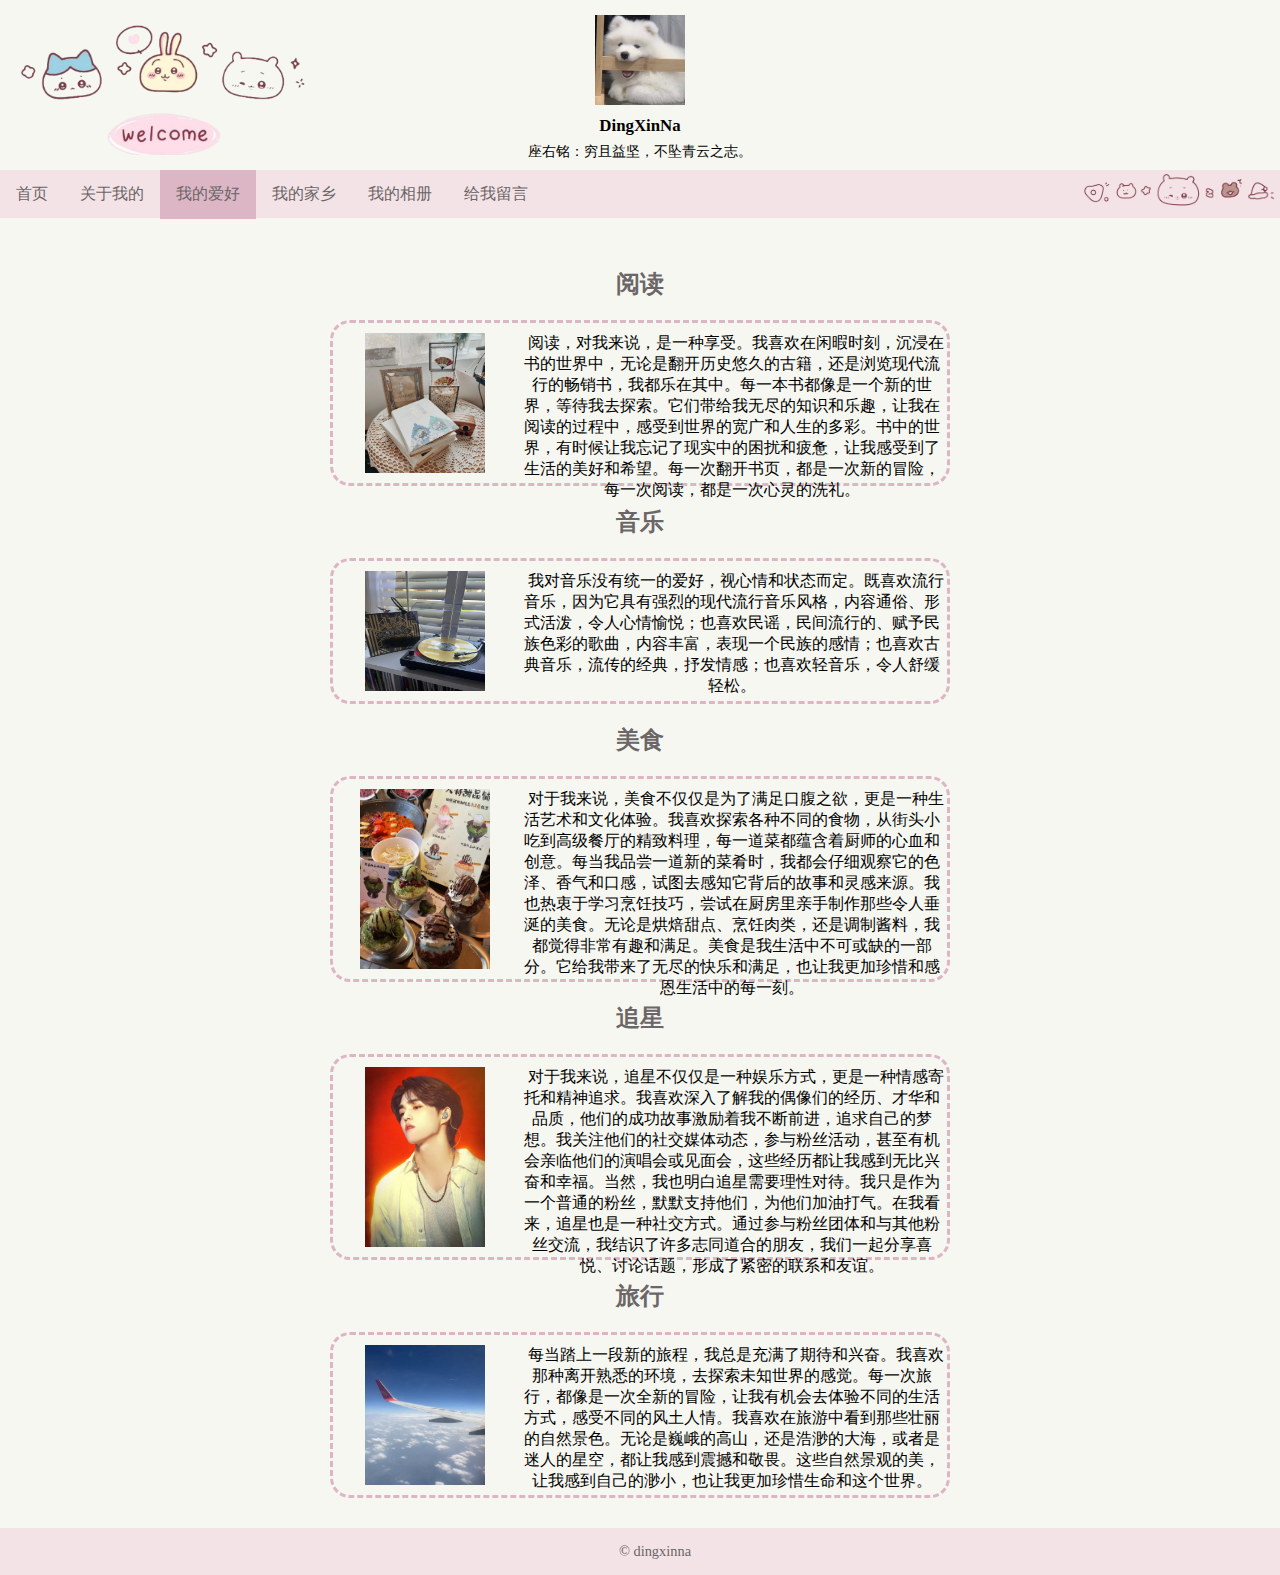
==== hobby.html @ 822d25b6 "main" ====
<!DOCTYPE html>
<html lang="en">

<head>
    <meta charset="UTF-8">
    <meta name="viewport" content="width=device-width, initial-scale=1.0">
    <title>我的爱好</title>
    <link rel="stylesheet" href="./css/hobby.css">
</head>

<body>
    <header>
        <img src="./images/头像.jpg" alt="图片" width="90" height="90">
        <br>
        <h3>DingXinNa</h3>
        <p>座右铭：穷且益坚，不坠青云之志。</p>
    </header>
    <nav>
        <ul>
            <li><a href="./index.html">首页</a></li>
            <li><a href="./information.html">关于我的</a></li>
            <li><a class="selected" href="./hobby.html">我的爱好</a></li>
            <li><a href="./hometown.html">我的家乡</a></li>
            <li><a href="./pictures.html">我的相册</a></li>
            <li><a href="./message.html">给我留言</a></li>
            <img src="./images/导航.png" alt="">
        </ul>
    </nav>
    <div id="main">
        <h2>阅读</h2>
        <div id="read">
            <div class="img"><img src="./images/阅读.jpg" alt="" width="120px" height="140px"></div>
            <div class="text">
                &nbsp;&nbsp;阅读，对我来说，是一种享受。我喜欢在闲暇时刻，沉浸在书的世界中，无论是翻开历史悠久的古籍，还是浏览现代流行的畅销书，我都乐在其中。每一本书都像是一个新的世界，等待我去探索。它们带给我无尽的知识和乐趣，让我在阅读的过程中，感受到世界的宽广和人生的多彩。书中的世界，有时候让我忘记了现实中的困扰和疲惫，让我感受到了生活的美好和希望。每一次翻开书页，都是一次新的冒险，每一次阅读，都是一次心灵的洗礼。
            </div>
        </div>
        <h2>音乐</h2>
        <div id="music">
            <div class="img"><img src="./images/音乐.jpg" alt="" width="120" height="120"></div>
            <div class="text">
                &nbsp;&nbsp;我对音乐没有统一的爱好，视心情和状态而定。既喜欢流行音乐，因为它具有强烈的现代流行音乐风格，内容通俗、形式活泼，令人心情愉悦；也喜欢民谣，民间流行的、赋予民族色彩的歌曲，内容丰富，表现一个民族的感情；也喜欢古典音乐，流传的经典，抒发情感；也喜欢轻音乐，令人舒缓轻松。
            </div>
        </div>
        <h2>美食</h2>
        <div id="eat">
            <div class="img"><img src="./images/美食.jpg" alt="" width="130px" height="180"></div>
            <div class="text">
                &nbsp;&nbsp;对于我来说，美食不仅仅是为了满足口腹之欲，更是一种生活艺术和文化体验。我喜欢探索各种不同的食物，从街头小吃到高级餐厅的精致料理，每一道菜都蕴含着厨师的心血和创意。每当我品尝一道新的菜肴时，我都会仔细观察它的色泽、香气和口感，试图去感知它背后的故事和灵感来源。我也热衷于学习烹饪技巧，尝试在厨房里亲手制作那些令人垂涎的美食。无论是烘焙甜点、烹饪肉类，还是调制酱料，我都觉得非常有趣和满足。美食是我生活中不可或缺的一部分。它给我带来了无尽的快乐和满足，也让我更加珍惜和感恩生活中的每一刻。
            </div>
        </div>
        <h2>追星</h2>
        <div id="star">
            <div class="img"><img src="./images/追星.jpg" alt="" width="120" height="180"></div>
            <div class="text">
                &nbsp;&nbsp;对于我来说，追星不仅仅是一种娱乐方式，更是一种情感寄托和精神追求。我喜欢深入了解我的偶像们的经历、才华和品质，他们的成功故事激励着我不断前进，追求自己的梦想。我关注他们的社交媒体动态，参与粉丝活动，甚至有机会亲临他们的演唱会或见面会，这些经历都让我感到无比兴奋和幸福。当然，我也明白追星需要理性对待。我只是作为一个普通的粉丝，默默支持他们，为他们加油打气。在我看来，追星也是一种社交方式。通过参与粉丝团体和与其他粉丝交流，我结识了许多志同道合的朋友，我们一起分享喜悦、讨论话题，形成了紧密的联系和友谊。
            </div>
        </div>
        <h2>旅行</h2>
        <div id="travel">
            <div class="img"><img src="./images/旅行.jpg" alt="" width="120px" height="140px"></div>
            <div class="text">
                &nbsp;&nbsp;每当踏上一段新的旅程，我总是充满了期待和兴奋。我喜欢那种离开熟悉的环境，去探索未知世界的感觉。每一次旅行，都像是一次全新的冒险，让我有机会去体验不同的生活方式，感受不同的风土人情。我喜欢在旅游中看到那些壮丽的自然景色。无论是巍峨的高山，还是浩渺的大海，或者是迷人的星空，都让我感到震撼和敬畏。这些自然景观的美，让我感到自己的渺小，也让我更加珍惜生命和这个世界。
            </div>
        </div>
    </div>
    <footer>
        &copy; dingxinna
    </footer>
</body>

</html>
---- css/hobby.css ----
body {
    background-color: rgb(247, 247, 241);
    margin: 0;
}

header {
    background: url(../images/页眉.png) no-repeat;
    background-size: 300px 150px;
    text-align: center;
    margin: 15px;
    font-size: 90%;
    line-height: 8px;
}

nav {
    height: 48px;
    background-color: rgb(244, 227, 230);
    width: 100%;
    padding: 0 30px 0 0;
    margin: 0;
}


nav ul {
    list-style-type: none;
    margin: 0;
    padding: 0;
    overflow: hidden;
}

nav ul li {
    float: left;
}

nav ul li a {
    display: block;
    color: rgb(107, 102, 103);
    text-align: center;
    padding: 14px 16px;
    text-decoration: none;
}

/* 当鼠标悬停时把链接颜色更改为 #f7f2f2 */
nav ul li a:hover {
    background-color: #f7f2f2;
}

nav ul li .selected {
    background-color: #ddb6c6;
}

nav ul img {
    float: right;
    width: 200px;
    -ms-hyphenate-limit-zone: 48px;
}

#main {
    /* border: #ddb6c6 3px dashed; */
    margin: 0 auto;
    margin-top: 20px;
    margin-bottom: 20px;
    width: 60%;
    height: 1250px;
    padding: 10px;
    text-align: center;

}

.text {
    text-align: center;
    font-family: serif;
    float: left;
    width: 70%;
    height: 130px;
}

.img {
    float: left;
    width: 30%;
    height: 130px;
}

#read {
    border: #ddb6c6 3px dashed;
    border-radius: 20px;
    height: 140px;
    width: 80%;
    margin: 0 auto;
    margin-top: 20px;
    margin-bottom: 20px;
    padding: 10px 0;

}

#music {
    border: #ddb6c6 3px dashed;
    border-radius: 20px;
    height: 120px;
    width: 80%;
    margin: 0 auto;
    margin-top: 20px;
    margin-bottom: 20px;
    padding: 10px 0;
}

#star {
    border: #ddb6c6 3px dashed;
    border-radius: 20px;
    height: 180px;
    width: 80%;
    margin: 0 auto;
    margin-top: 20px;
    margin-bottom: 20px;
    padding: 10px 0;
}

#eat {
    border: #ddb6c6 3px dashed;
    border-radius: 20px;
    height: 180px;
    width: 80%;
    margin: 0 auto;
    margin-top: 20px;
    margin-bottom: 20px;
    padding: 10px 0;
}

#travel {
    border: #ddb6c6 3px dashed;
    border-radius: 20px;
    height: 140px;
    width: 80%;
    margin: 0 auto;
    margin-top: 20px;
    margin-bottom: 20px;
    padding: 10px 0;
}

h2 {
    text-align: center;
    color: rgb(107, 102, 103);
    /* background-color: #ddb6c6; */
}

footer {
    font-size: 90%;
    padding: 15px;
    margin: 0px;
    color: rgb(107, 102, 103);
    background-color: rgb(244, 227, 230);
    /* position: absolute;
    bottom: 0; */
    /* 设置页脚position为absolute之后，再将其bottom值设为0，即可使其处于页面的底部 */
    width: 100%;
    text-align: center;
}
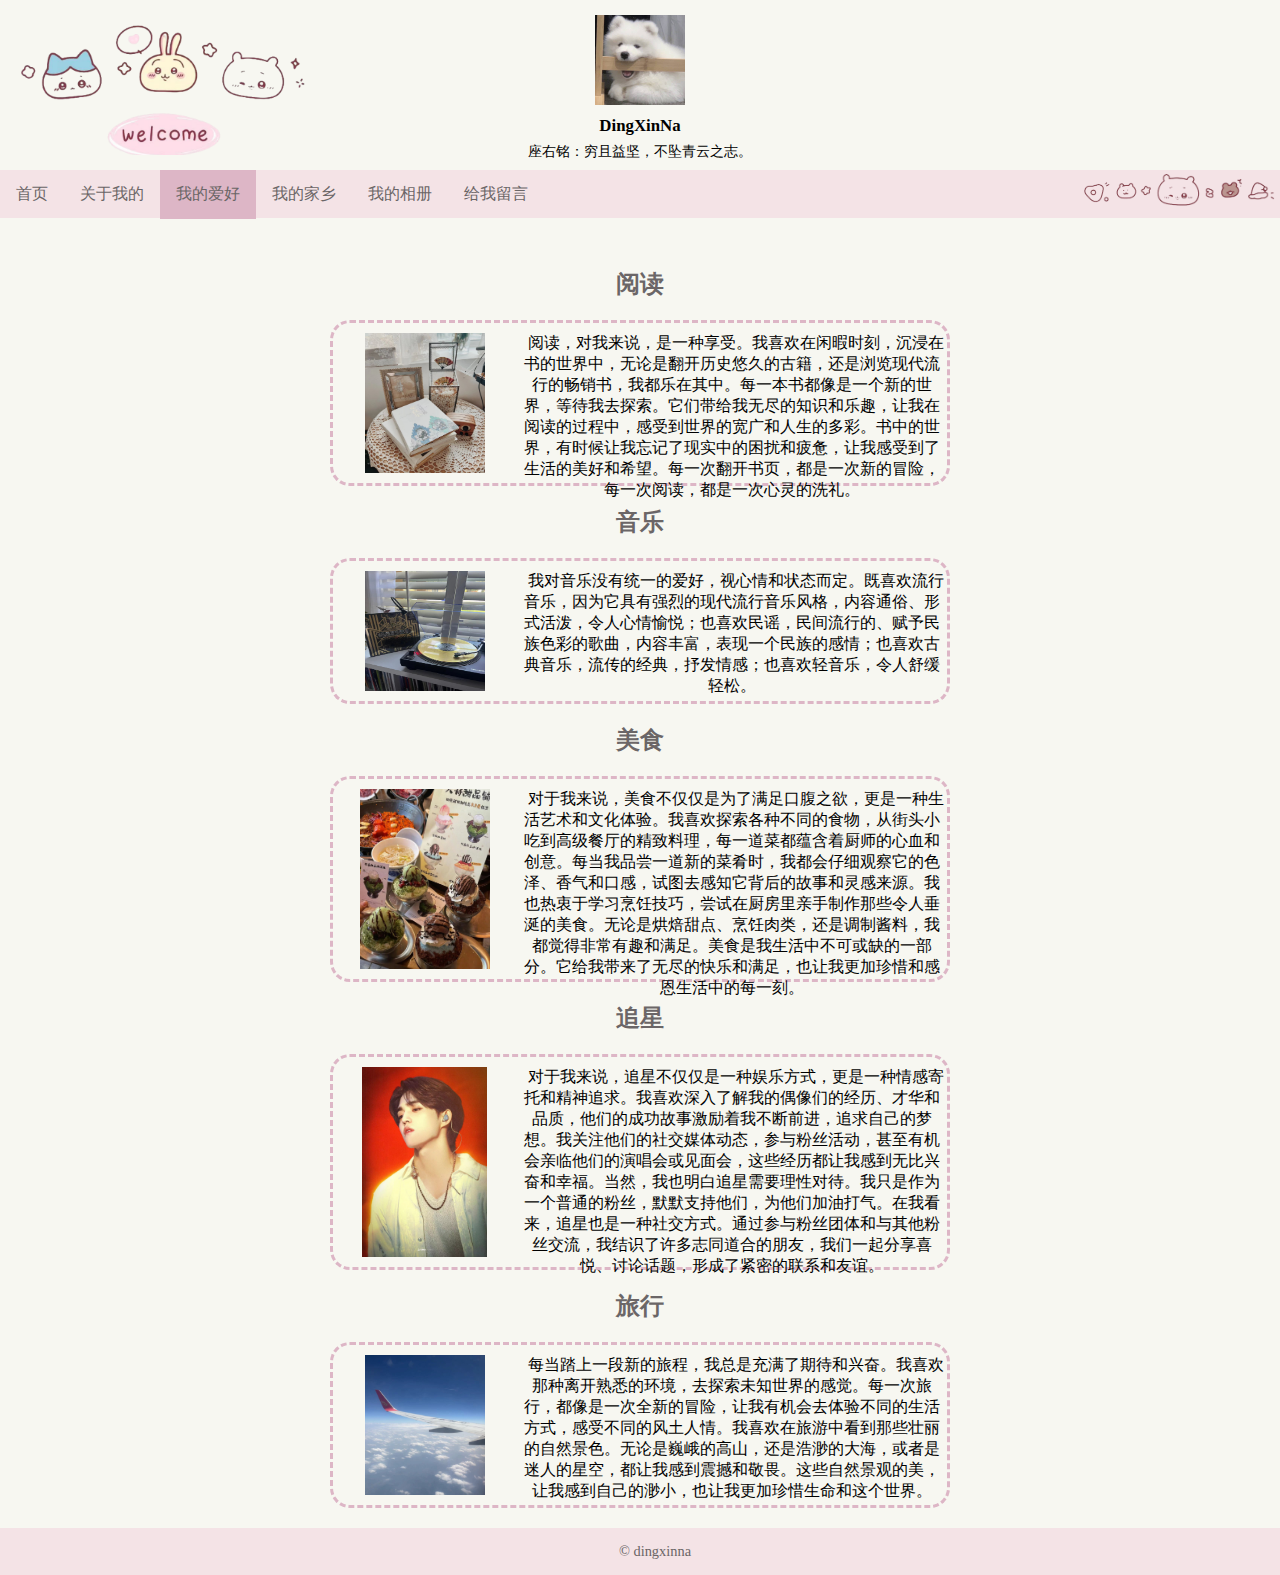
==== commit b050bfaf: "main" ====
--- a/hobby.html
+++ b/hobby.html
@@ -50,7 +50,7 @@
         </div>
         <h2>追星</h2>
         <div id="star">
-            <div class="img"><img src="./images/追星.jpg" alt="" width="120" height="180"></div>
+            <div class="img"><img src="./images/追星.jpg" alt="" width="125" height="190"></div>
             <div class="text">
                 &nbsp;&nbsp;对于我来说，追星不仅仅是一种娱乐方式，更是一种情感寄托和精神追求。我喜欢深入了解我的偶像们的经历、才华和品质，他们的成功故事激励着我不断前进，追求自己的梦想。我关注他们的社交媒体动态，参与粉丝活动，甚至有机会亲临他们的演唱会或见面会，这些经历都让我感到无比兴奋和幸福。当然，我也明白追星需要理性对待。我只是作为一个普通的粉丝，默默支持他们，为他们加油打气。在我看来，追星也是一种社交方式。通过参与粉丝团体和与其他粉丝交流，我结识了许多志同道合的朋友，我们一起分享喜悦、讨论话题，形成了紧密的联系和友谊。
             </div>
--- a/css/hobby.css
+++ b/css/hobby.css
@@ -107,7 +107,7 @@
 #star {
     border: #ddb6c6 3px dashed;
     border-radius: 20px;
-    height: 180px;
+    height: 190px;
     width: 80%;
     margin: 0 auto;
     margin-top: 20px;
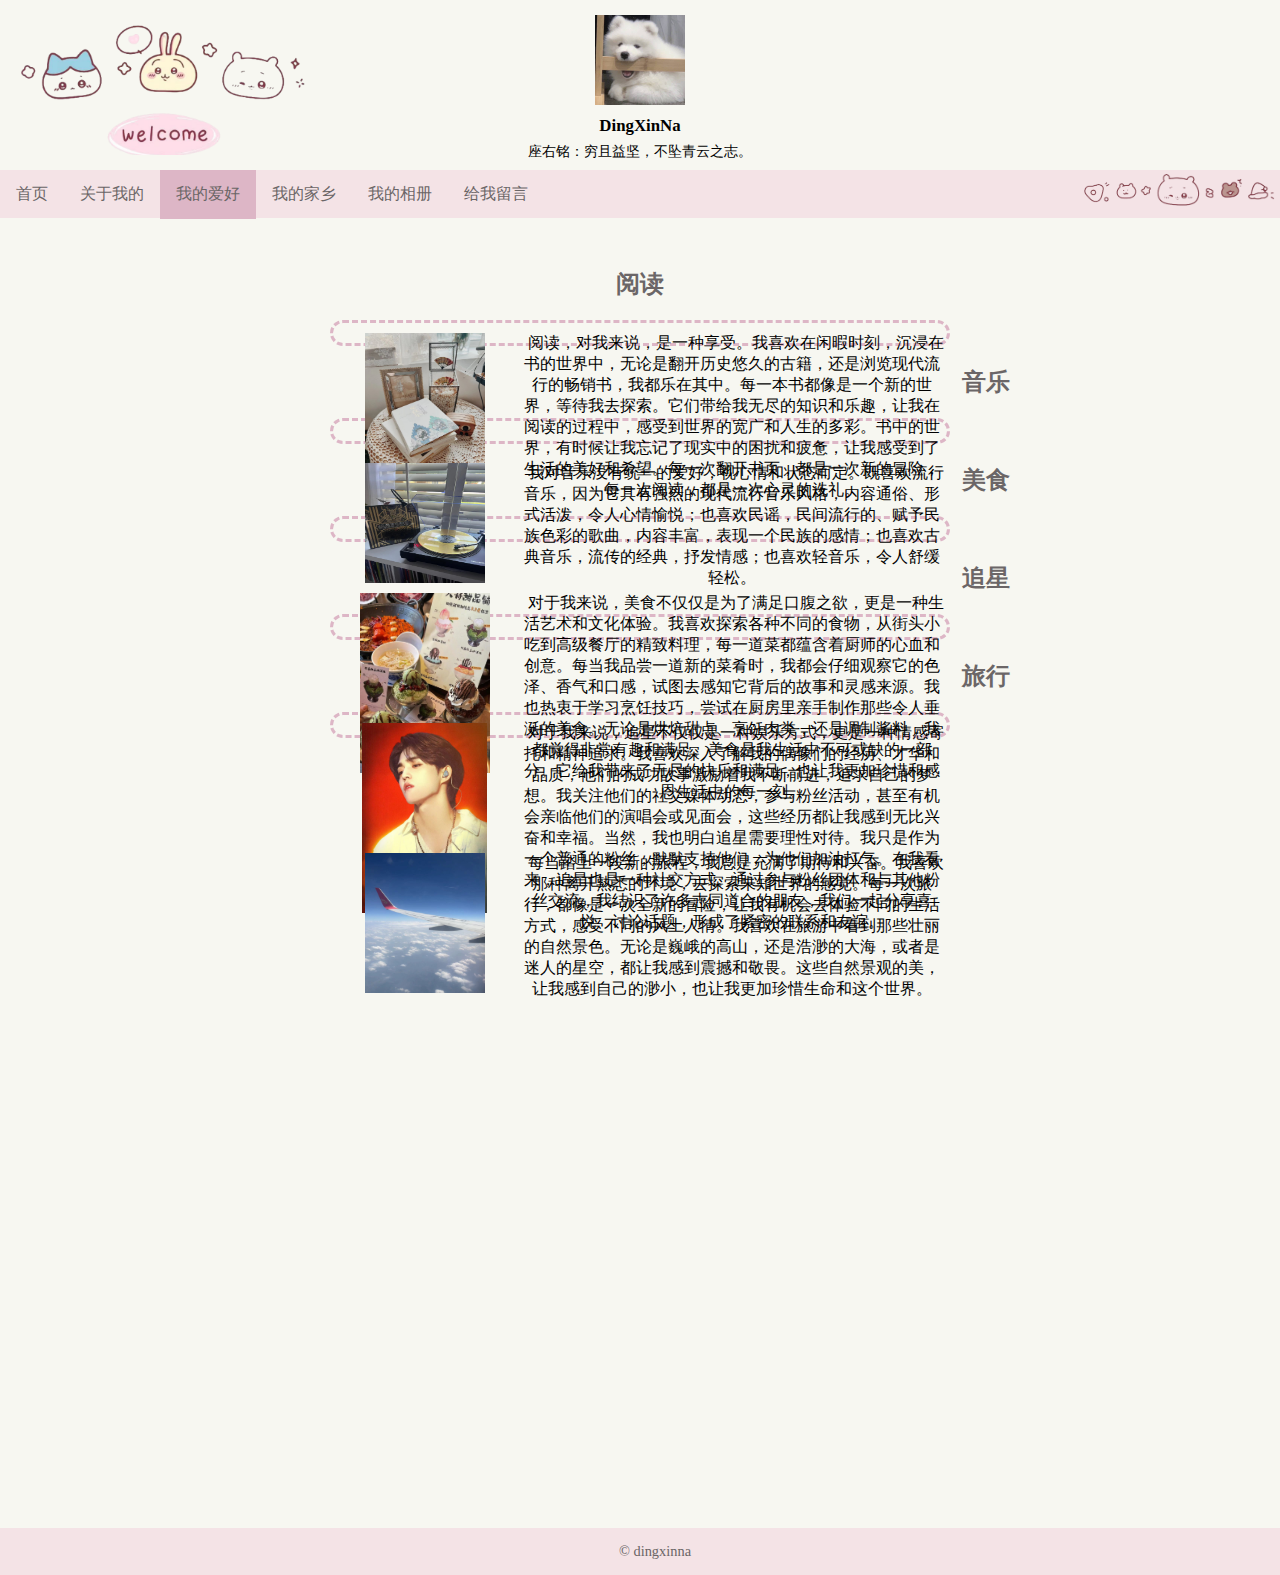
==== commit cb09eacc: "main" ====
--- a/hobby.html
+++ b/hobby.html
@@ -9,25 +9,45 @@
 </head>
 
 <body>
+    <!-- 页眉区 -->
     <header>
+        <!-- 插入头像图片，alt为图片的替代文本 -->
         <img src="./images/头像.jpg" alt="图片" width="90" height="90">
         <br>
+        <!-- 显示昵称 -->
         <h3>DingXinNa</h3>
+        <!-- 显示座右铭 -->
         <p>座右铭：穷且益坚，不坠青云之志。</p>
     </header>
+    <!-- 页眉区结束 -->
+
+    <!-- 定义页面的导航栏 -->
     <nav>
+        <!-- 定义一个无序列表，用作导航链接 -->
         <ul>
+            <!-- 导航链接到首页 -->
             <li><a href="./index.html">首页</a></li>
+            <!-- 导航链接到关于我的页面 -->
             <li><a href="./information.html">关于我的</a></li>
+            <!-- 当前页面的链接，有特殊样式 -->
             <li><a class="selected" href="./hobby.html">我的爱好</a></li>
+            <!-- 导航链接到我的家乡页面 -->
             <li><a href="./hometown.html">我的家乡</a></li>
+            <!-- 导航链接到我的相册页面 -->
             <li><a href="./pictures.html">我的相册</a></li>
+            <!-- 导航链接到留言页面 -->
             <li><a href="./message.html">给我留言</a></li>
+            <!-- 导航栏右侧的装饰图片 -->
             <img src="./images/导航.png" alt="">
         </ul>
     </nav>
+    <!-- 导航区结束 -->
+
+    <!-- 主要内容区域的容器，内部分为read、music、eat、star、travel五个部分，每个部分由一个<h2>标题和一个包含图片和文本的<div>组成 -->
     <div id="main">
+        <!-- 阅读爱好部分的标题，其他部分类似-->
         <h2>阅读</h2>
+        <!-- 阅读爱好部分的容器，图片和文本内容，图片放在.img类中，文本放在.text类中，其余四个部分与该部分相似-->
         <div id="read">
             <div class="img"><img src="./images/阅读.jpg" alt="" width="120px" height="140px"></div>
             <div class="text">
@@ -63,9 +83,13 @@
             </div>
         </div>
     </div>
+    <!-- 主要内容区结束 -->
+
+    <!-- 页脚区 -->
     <footer>
         &copy; dingxinna
     </footer>
+    <!-- 页脚区结束 -->
 </body>
 
 </html>--- a/css/hobby.css
+++ b/css/hobby.css
@@ -1,157 +1,166 @@
 body {
     background-color: rgb(247, 247, 241);
+    /* 设置页面背景颜色为浅灰色 */
     margin: 0;
+    /* 移除body的默认外边距 */
 }
 
 header {
     background: url(../images/页眉.png) no-repeat;
+    /* 页眉背景图片，不重复显示，用作装饰 */
     background-size: 300px 150px;
+    /* 设置背景图片的大小 */
     text-align: center;
+    /* 页眉内容居中对齐 */
     margin: 15px;
+    /* 页眉外边距 */
     font-size: 90%;
+    /* 设置页眉文字大小 */
     line-height: 8px;
+    /* 设置行高 */
 }
 
 nav {
     height: 48px;
+    /* 导航栏高度 */
     background-color: rgb(244, 227, 230);
+    /* 导航栏背景颜色 */
     width: 100%;
+    /* 导航栏宽度 */
     padding: 0 30px 0 0;
+    /* 导航栏内边距 */
     margin: 0;
+    /* 移除导航栏外边距 */
 }
-
 
 nav ul {
     list-style-type: none;
+    /* 移除列表项的默认符号 */
     margin: 0;
+    /* 移除外边距 */
     padding: 0;
+    /* 移除内边距 */
     overflow: hidden;
+    /* 隐藏溢出的列表项 */
 }
 
 nav ul li {
     float: left;
+    /* 浮动布局，导航列表项浮动到左侧 */
 }
 
 nav ul li a {
     display: block;
+    /* 将链接显示为块级元素 */
     color: rgb(107, 102, 103);
+    /* 链接文字颜色 */
     text-align: center;
+    /* 文本居中对齐 */
     padding: 14px 16px;
+    /* 上下14px，左右16px的内边距 */
     text-decoration: none;
+    /* 移除下划线 */
 }
 
-/* 当鼠标悬停时把链接颜色更改为 #f7f2f2 */
 nav ul li a:hover {
     background-color: #f7f2f2;
+    /* 鼠标悬停时的背景颜色 */
 }
 
 nav ul li .selected {
     background-color: #ddb6c6;
+    /* 当前选中链接的背景颜色 */
 }
 
 nav ul img {
     float: right;
+    /* 浮动布局，图片浮动到导航栏右侧 */
     width: 200px;
-    -ms-hyphenate-limit-zone: 48px;
+    /* 设置图片宽度 */
 }
 
 #main {
-    /* border: #ddb6c6 3px dashed; */
     margin: 0 auto;
+    /* 外边距自动，水平居中 */
     margin-top: 20px;
+    /* 上边距 */
     margin-bottom: 20px;
+    /* 下边距 */
     width: 60%;
+    /* 容器宽度 */
     height: 1250px;
+    /* 容器高度 */
     padding: 10px;
+    /* 内边距 */
     text-align: center;
-
+    /* 文本居中对齐 */
 }
 
 .text {
     text-align: center;
+    /* 文本居中对齐 */
     font-family: serif;
+    /* 使用衬线字体 */
     float: left;
+    /* 浮动布局，浮动到左侧 */
     width: 70%;
+    /* 文本宽度 */
     height: 130px;
+    /* 文本高度 */
 }
 
 .img {
     float: left;
+    /* 浮动布局，浮动到左侧 */
     width: 30%;
+    /* 图片容器宽度 */
     height: 130px;
+    /* 图片容器高度 */
 }
 
-#read {
-    border: #ddb6c6 3px dashed;
-    border-radius: 20px;
-    height: 140px;
-    width: 80%;
-    margin: 0 auto;
-    margin-top: 20px;
-    margin-bottom: 20px;
-    padding: 10px 0;
-
-}
-
-#music {
-    border: #ddb6c6 3px dashed;
-    border-radius: 20px;
-    height: 120px;
-    width: 80%;
-    margin: 0 auto;
-    margin-top: 20px;
-    margin-bottom: 20px;
-    padding: 10px 0;
-}
-
-#star {
-    border: #ddb6c6 3px dashed;
-    border-radius: 20px;
-    height: 190px;
-    width: 80%;
-    margin: 0 auto;
-    margin-top: 20px;
-    margin-bottom: 20px;
-    padding: 10px 0;
-}
-
-#eat {
-    border: #ddb6c6 3px dashed;
-    border-radius: 20px;
-    height: 180px;
-    width: 80%;
-    margin: 0 auto;
-    margin-top: 20px;
-    margin-bottom: 20px;
-    padding: 10px 0;
-}
-
+#read,
+#music,
+#star,
+#eat,
 #travel {
     border: #ddb6c6 3px dashed;
+    /* 边框样式：颜色、线型、宽度 */
     border-radius: 20px;
-    height: 140px;
+    /* 边框圆角 */
+    height: 相应高度;
+    /* 各部分容器的高度根据内容调整 */
     width: 80%;
+    /* 容器宽度 */
     margin: 0 auto;
+    /* 外边距自动，水平居中 */
     margin-top: 20px;
+    /* 上边距 */
     margin-bottom: 20px;
+    /* 下边距 */
     padding: 10px 0;
+    /* 上下内边距10px，左右内边距0 */
 }
 
 h2 {
     text-align: center;
+    /* 标题居中对齐 */
     color: rgb(107, 102, 103);
-    /* background-color: #ddb6c6; */
+    /* 标题颜色 */
 }
 
 footer {
     font-size: 90%;
+    /* 页脚文字大小 */
     padding: 15px;
+    /* 内边距 */
     margin: 0px;
+    /* 外边距 */
     color: rgb(107, 102, 103);
+    /* 文字颜色 */
     background-color: rgb(244, 227, 230);
-    /* position: absolute;
-    bottom: 0; */
-    /* 设置页脚position为absolute之后，再将其bottom值设为0，即可使其处于页面的底部 */
+    /* 背景颜色 */
     width: 100%;
+    /* 宽度 */
     text-align: center;
+    /* 文本居中对齐 */
 }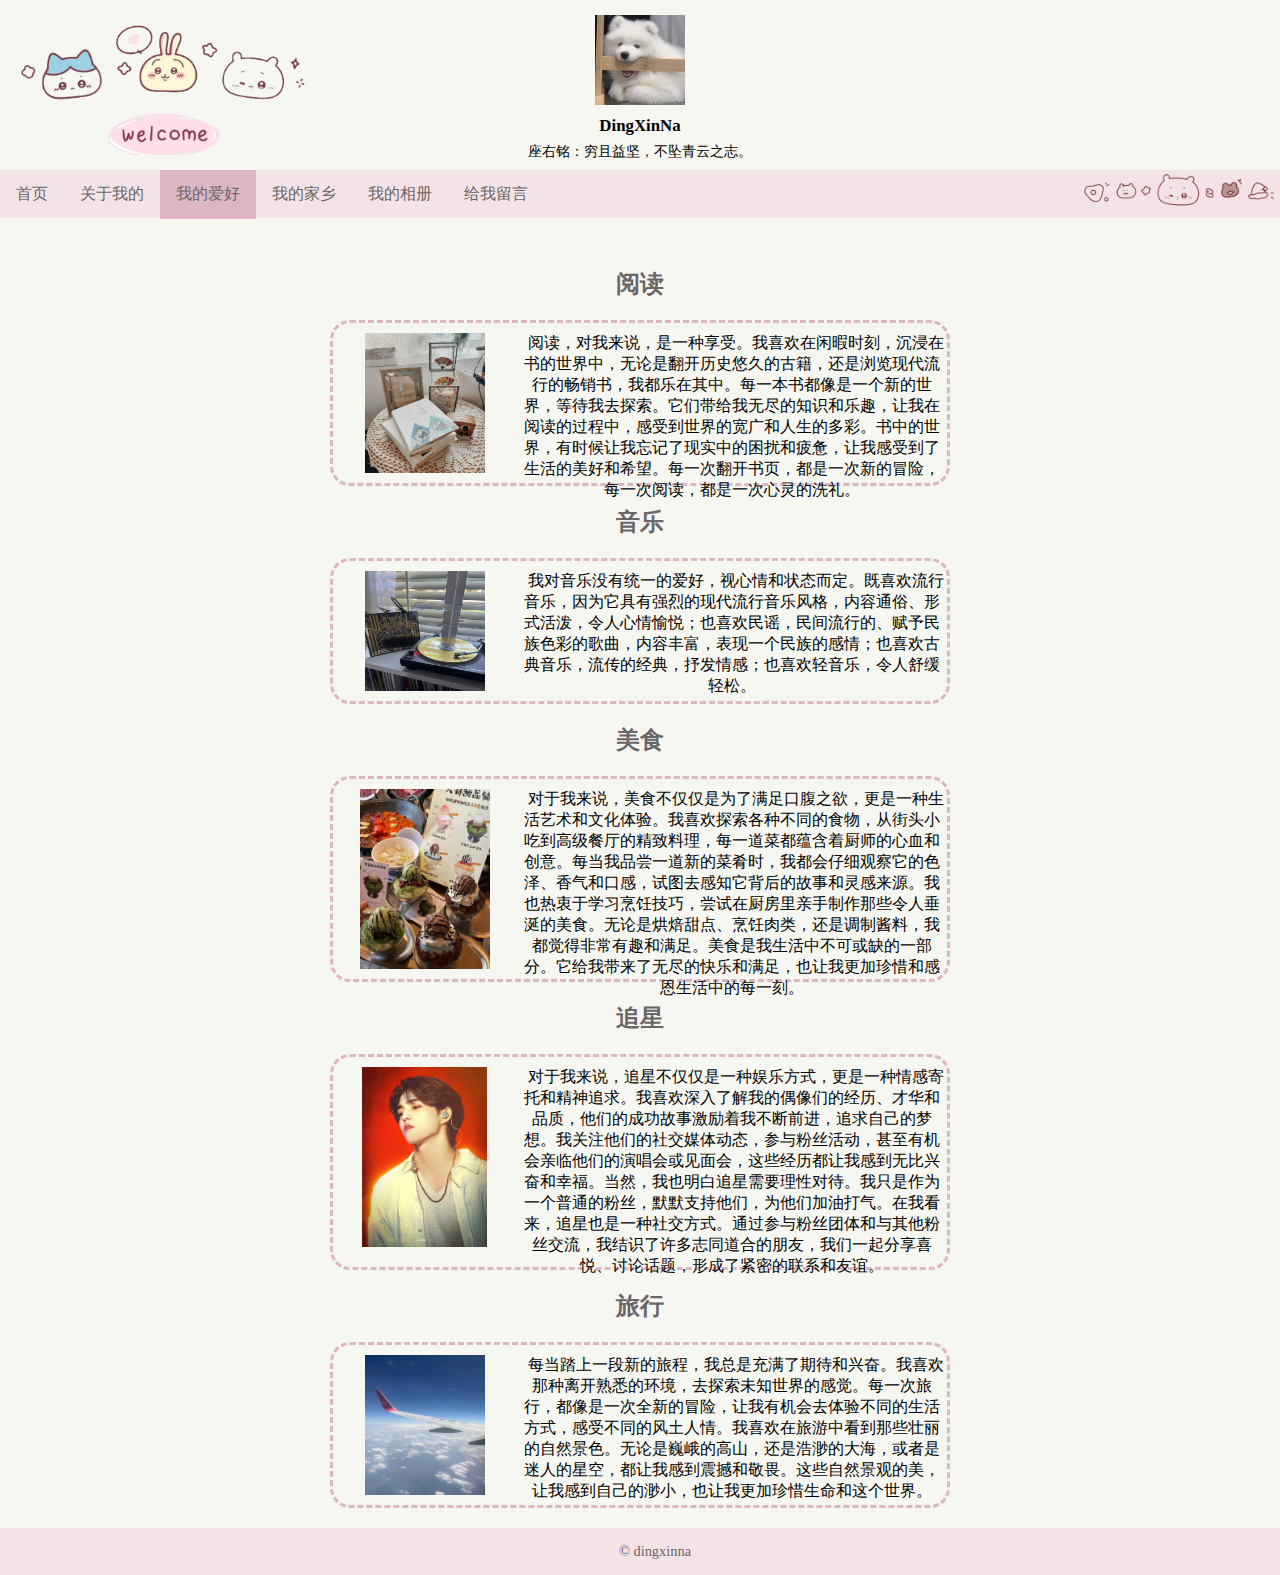
==== commit 98c523c3: "main" ====
--- a/hobby.html
+++ b/hobby.html
@@ -49,7 +49,7 @@
         <h2>阅读</h2>
         <!-- 阅读爱好部分的容器，图片和文本内容，图片放在.img类中，文本放在.text类中，其余四个部分与该部分相似-->
         <div id="read">
-            <div class="img"><img src="./images/阅读.jpg" alt="" width="120px" height="140px"></div>
+            <div class="img"><img src="./images/阅读.jpg" alt="" width="120" height="140"></div>
             <div class="text">
                 &nbsp;&nbsp;阅读，对我来说，是一种享受。我喜欢在闲暇时刻，沉浸在书的世界中，无论是翻开历史悠久的古籍，还是浏览现代流行的畅销书，我都乐在其中。每一本书都像是一个新的世界，等待我去探索。它们带给我无尽的知识和乐趣，让我在阅读的过程中，感受到世界的宽广和人生的多彩。书中的世界，有时候让我忘记了现实中的困扰和疲惫，让我感受到了生活的美好和希望。每一次翻开书页，都是一次新的冒险，每一次阅读，都是一次心灵的洗礼。
             </div>
@@ -63,21 +63,21 @@
         </div>
         <h2>美食</h2>
         <div id="eat">
-            <div class="img"><img src="./images/美食.jpg" alt="" width="130px" height="180"></div>
+            <div class="img"><img src="./images/美食.jpg" alt="" width="130" height="180"></div>
             <div class="text">
                 &nbsp;&nbsp;对于我来说，美食不仅仅是为了满足口腹之欲，更是一种生活艺术和文化体验。我喜欢探索各种不同的食物，从街头小吃到高级餐厅的精致料理，每一道菜都蕴含着厨师的心血和创意。每当我品尝一道新的菜肴时，我都会仔细观察它的色泽、香气和口感，试图去感知它背后的故事和灵感来源。我也热衷于学习烹饪技巧，尝试在厨房里亲手制作那些令人垂涎的美食。无论是烘焙甜点、烹饪肉类，还是调制酱料，我都觉得非常有趣和满足。美食是我生活中不可或缺的一部分。它给我带来了无尽的快乐和满足，也让我更加珍惜和感恩生活中的每一刻。
             </div>
         </div>
         <h2>追星</h2>
         <div id="star">
-            <div class="img"><img src="./images/追星.jpg" alt="" width="125" height="190"></div>
+            <div class="img"><img src="./images/追星.jpg" alt="" width="125" height="180"></div>
             <div class="text">
                 &nbsp;&nbsp;对于我来说，追星不仅仅是一种娱乐方式，更是一种情感寄托和精神追求。我喜欢深入了解我的偶像们的经历、才华和品质，他们的成功故事激励着我不断前进，追求自己的梦想。我关注他们的社交媒体动态，参与粉丝活动，甚至有机会亲临他们的演唱会或见面会，这些经历都让我感到无比兴奋和幸福。当然，我也明白追星需要理性对待。我只是作为一个普通的粉丝，默默支持他们，为他们加油打气。在我看来，追星也是一种社交方式。通过参与粉丝团体和与其他粉丝交流，我结识了许多志同道合的朋友，我们一起分享喜悦、讨论话题，形成了紧密的联系和友谊。
             </div>
         </div>
         <h2>旅行</h2>
         <div id="travel">
-            <div class="img"><img src="./images/旅行.jpg" alt="" width="120px" height="140px"></div>
+            <div class="img"><img src="./images/旅行.jpg" alt="" width="120" height="140"></div>
             <div class="text">
                 &nbsp;&nbsp;每当踏上一段新的旅程，我总是充满了期待和兴奋。我喜欢那种离开熟悉的环境，去探索未知世界的感觉。每一次旅行，都像是一次全新的冒险，让我有机会去体验不同的生活方式，感受不同的风土人情。我喜欢在旅游中看到那些壮丽的自然景色。无论是巍峨的高山，还是浩渺的大海，或者是迷人的星空，都让我感到震撼和敬畏。这些自然景观的美，让我感到自己的渺小，也让我更加珍惜生命和这个世界。
             </div>
--- a/css/hobby.css
+++ b/css/hobby.css
@@ -105,7 +105,7 @@
     /* 浮动布局，浮动到左侧 */
     width: 70%;
     /* 文本宽度 */
-    height: 130px;
+    height: 10px;
     /* 文本高度 */
 }
 
@@ -118,17 +118,91 @@
     /* 图片容器高度 */
 }
 
-#read,
-#music,
-#star,
-#eat,
+#read {
+    border: #ddb6c6 3px dashed;
+    /* 边框样式：颜色、线型、宽度 */
+    border-radius: 20px;
+    /* 边框圆角 */
+    height: 140px;
+    /* 各部分容器的高度根据内容调整 */
+    width: 80%;
+    /* 容器宽度 */
+    margin: 0 auto;
+    /* 外边距自动，水平居中 */
+    margin-top: 20px;
+    /* 上边距 */
+    margin-bottom: 20px;
+    /* 下边距 */
+    padding: 10px 0;
+    /* 上下内边距10px，左右内边距0 */
+}
+
+#music {
+    border: #ddb6c6 3px dashed;
+    /* 边框样式：颜色、线型、宽度 */
+    border-radius: 20px;
+    /* 边框圆角 */
+    height: 120px;
+    /* 容器高度*/
+    width: 80%;
+    /* 容器宽度 */
+    margin: 0 auto;
+    /* 外边距自动，水平居中 */
+    margin-top: 20px;
+    /* 上边距 */
+    margin-bottom: 20px;
+    /* 下边距 */
+    padding: 10px 0;
+    /* 上下内边距10px，左右内边距0 */
+}
+
+#eat {
+    border: #ddb6c6 3px dashed;
+    /* 边框样式：颜色、线型、宽度 */
+    border-radius: 20px;
+    /* 边框圆角 */
+    height: 180px;
+    /* 容器高度 */
+    width: 80%;
+    /* 容器宽度 */
+    margin: 0 auto;
+    /* 外边距自动，水平居中 */
+    margin-top: 20px;
+    /* 上边距 */
+    margin-bottom: 20px;
+    /* 下边距 */
+    padding: 10px 0;
+    /* 上下内边距10px，左右内边距0 */
+}
+
+#star {
+    border: #ddb6c6 3px dashed;
+    /* 边框样式：颜色、线型、宽度 */
+    border-radius: 20px;
+    /* 边框圆角 */
+    height: 190px;
+    /* 容器高度 */
+    width: 80%;
+    /* 容器宽度 */
+    margin: 0 auto;
+    /* 外边距自动，水平居中 */
+    margin-top: 20px;
+    /* 上边距 */
+    margin-bottom: 20px;
+    /* 下边距 */
+    padding: 10px 0;
+    /* 上下内边距10px，左右内边距0 */
+}
+
+
+
 #travel {
     border: #ddb6c6 3px dashed;
     /* 边框样式：颜色、线型、宽度 */
     border-radius: 20px;
     /* 边框圆角 */
-    height: 相应高度;
-    /* 各部分容器的高度根据内容调整 */
+    height: 140px;
+    /* 容器高度 */
     width: 80%;
     /* 容器宽度 */
     margin: 0 auto;
